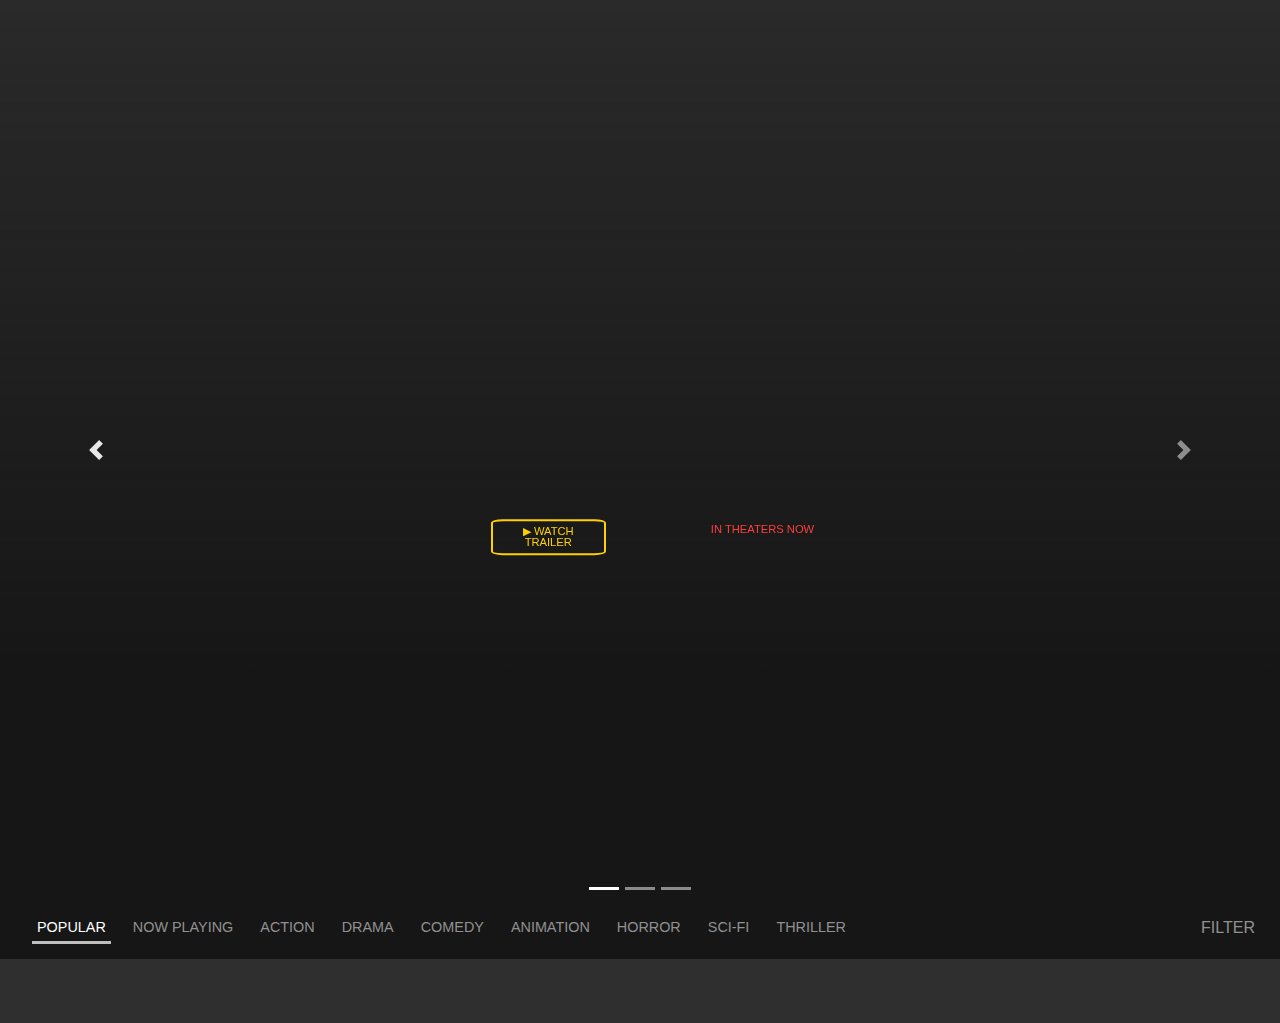
==== index.html @ 3bc3e59d "fixing error in html container wrapper" ====
<!DOCTYPE html>
<html lang="en">

<head>
    <meta charset="UTF-8">
    <meta http-equiv="X-UA-Compatible" content="IE=edge">
    <meta name="viewport" content="width=device-width, initial-scale=1.0">
    <link rel="stylesheet" href="https://maxcdn.bootstrapcdn.com/bootstrap/4.0.0/css/bootstrap.min.css"
        integrity="sha384-Gn5384xqQ1aoWXA+058RXPxPg6fy4IWvTNh0E263XmFcJlSAwiGgFAW/dAiS6JXm" crossorigin="anonymous">
    <link rel="stylesheet" href="css/index.css">
    <link rel="stylesheet" href="css/reset.css">
    <link rel="stylesheet" href="css/carousel.css">
    <link rel="stylesheet" href="css/filter.css">
    <link rel="stylesheet" href="css/modal.css">
    <script src="https://kit.fontawesome.com/52e29f6891.js" crossorigin="anonymous"></script>
    <script src="https://code.jquery.com/jquery-3.2.1.slim.min.js"
        integrity="sha384-KJ3o2DKtIkvYIK3UENzmM7KCkRr/rE9/Qpg6aAZGJwFDMVNA/GpGFF93hXpG5KkN"
        crossorigin="anonymous"></script>
    <script src="https://cdnjs.cloudflare.com/ajax/libs/popper.js/1.12.9/umd/popper.min.js"
        integrity="sha384-ApNbgh9B+Y1QKtv3Rn7W3mgPxhU9K/ScQsAP7hUibX39j7fakFPskvXusvfa0b4Q"
        crossorigin="anonymous"></script>
    <script src="https://maxcdn.bootstrapcdn.com/bootstrap/4.0.0/js/bootstrap.min.js"
        integrity="sha384-JZR6Spejh4U02d8jOt6vLEHfe/JQGiRRSQQxSfFWpi1MquVdAyjUar5+76PVCmYl"
        crossorigin="anonymous"></script>
    <script src='js/carousel.js'></script>
    <script src='js/filter.js'></script>
    <script src='js/modal.js'></script>

    <title>Movies Data Base</title>
</head>

<body>

    <header id="header" class="header">
        <!-- CAROUSEL -->
        <div id="carousel-container">
            <div id="carousel" class="carousel slide" data-ride="carousel">
                <!-- Indicators -->
                <ol class="carousel-indicators">
                    <li data-target="#carousels" data-slide-to="0" class="active"></li>
                    <li data-target="#carousel" data-slide-to="1"></li>
                    <li data-target="#carousel" data-slide-to="2"></li>
                </ol>
                <!-- Wrapper for slides -->
                <div class="carousel-inner">
                    <div class="carousel-item active" id="carousel__img1">
                        <div class="carousel-item__color"></div>
                        <img class="d-block w-100" src="" alt="First slide">
                        <div class="carousel-caption d-none d-flex">
                            <img src="" alt="" class="carousel-item__poster1">
                            <div class="carousel-item__description">
                                <h5 class="carousel-item__title1"></h5>
                                <p class="carousel-item__date1"></p>
                                <p class="carousel-item__genres1"></p>
                                <div class="rating_wrapper">
                                    <img src="https://external-content.duckduckgo.com/iu/?u=https%3A%2F%2Fpng-4.vector.me%2Ffiles%2Fimages%2F4%2F1%2F410258%2Fstar_thumb&f=1&nofb=1"
                                        alt="" class="carousel-item__icon">
                                    <p class="carousel-item__rating1"></p>
                                </div>
                                <p class="carousel-item__overview1"></p>
                                <div class="carousel-item__trailer-wrapper">
                                    <button class="carousel-item__trailer-button1">▶ Watch Trailer</button>
                                    <p class="carousel-item__trailer-theater">In Theaters Now</p>
                                </div>
                            </div>
                        </div>
                    </div>
                    <div class="carousel-item" id="carousel__img2">
                        <div class="carousel-item__color"></div>
                        <img class="d-block w-100" src="..." alt="Second slide">
                        <div class="carousel-caption d-none d-inline-flex">
                            <img src="" alt="" class="carousel-item__poster2">
                            <div class="carousel-item__description">
                                <h5 class="carousel-item__title2"></h5>
                                <p class="carousel-item__date2"></p>
                                <p class="carousel-item__genres2"></p>
                                <div class="rating_wrapper">
                                    <img src="https://external-content.duckduckgo.com/iu/?u=https%3A%2F%2Fpng-4.vector.me%2Ffiles%2Fimages%2F4%2F1%2F410258%2Fstar_thumb&f=1&nofb=1"
                                        alt="" class="carousel-item__icon">
                                    <p class="carousel-item__rating2"></p>
                                </div>
                                <p class="carousel-item__overview2"></p>
                                <div class="carousel-item__trailer-wrapper">
                                    <button class="carousel-item__trailer-button2">▶ Watch Trailer</button>
                                    <p class="carousel-item__trailer-theater">In Theaters Now</p>
                                </div>
                            </div>
                        </div>
                    </div>
                    <div class="carousel-item" id="carousel__img3">
                        <div class="carousel-item__color"></div>
                        <img class="d-block w-100" src="..." alt="Third slide">
                        <div class="carousel-caption d-none d-flex">
                            <img src="" alt="" class="carousel-item__poster3">
                            <div class="carousel-item__description">
                                <h5 class="carousel-item__title3"></h5>
                                <p class="carousel-item__date3"></p>
                                <p class="carousel-item__genres3"></p>
                                <div class="rating_wrapper">
                                    <img src="https://external-content.duckduckgo.com/iu/?u=https%3A%2F%2Fpng-4.vector.me%2Ffiles%2Fimages%2F4%2F1%2F410258%2Fstar_thumb&f=1&nofb=1"
                                        alt="" class="carousel-item__icon">
                                    <p class="carousel-item__rating3"></p>
                                </div>
                                <p class="carousel-item__overview3"></p>
                                <div class="carousel-item__trailer-wrapper">
                                    <button class="carousel-item__trailer-button3">▶ Watch Trailer</button>
                                    <p class="carousel-item__trailer-theater">In Theaters Now</p>
                                </div>
                            </div>
                        </div>
                    </div>
                </div>
                <!-- Controls -->
                <a class="carousel-control-prev" href="#carousel" role="button" data-slide="prev">
                    <span class="carousel-control-prev-icon" aria-hidden="true"></span>
                    <span class="sr-only">Previous</span>
                </a>
                <a class="carousel-control-next" href="#carousel" role="button" data-slide="next">
                    <span class="carousel-control-next-icon" aria-hidden="true"></span>
                    <span class="sr-only">Next</span>
                </a>
            </div>
        </div>
    </header>

    <!-- Genres and filter navbar -->
    <nav id='nav-wrapper'>
        <div id="filter-bar-nav">
            <ul class="filter-bar__list">
                <li id="popular" class="filter-bar__list-item list-item__selected">Popular</li>
                <li id="now_playing" class="filter-bar__list-item">NOW PLAYING</li>
                <li id="action" class="filter-bar__list-item">Action</li>
                <li id="drama" class="filter-bar__list-item">Drama</li>
                <li id="comedy" class="filter-bar__list-item">Comedy</li>
                <li id="animation" class="filter-bar__list-item">Animation</li>
                <li id="horror" class="filter-bar__list-item">Horror</li>
                <li id="sci-fi" class="filter-bar__list-item">Sci-Fi</li>
                <li id="thriller" class="filter-bar__list-item">Thriller</li>
                <li class="filter-bar__list-item"></li>
            </ul>
            <div>
                <input id="searchInput" class="filter-bar__value" type="text" placeholder=" Search movie...">
                <i id="filter-bar__icon" class="fas fa-search"></i>
            </div>

            <span id="filter-bar__btn" class="filter-bar__filter">Filter</span>
        </div>
        <div id='filter-search-nav' class="filter-search-nav">
            <ul class="filter-search-nav__list">
                <li><select name="filter-nav__movie_year" id="filter-nav__movie-year">
                    </select></li>
                <li><select name="filter-nav__genre" id="filter-nav__genre">
                        <option value="" disabled selected hidden>Genre</option>
                        <option id="action-genre" value="&with_genres=28">Action</option>
                        <option id="drama-genre" value="&with_genres=18">Drama</option>
                        <option id="comedy-genre" value="&with_genres=35">Comedy</option>
                        <option id="animation-genre" value="&with_genres=16">Animation</option>
                        <option id="horror-genre" value="&with_genres=27">Horror</option>
                        <option id="sci-fi-genre" value="&with_genres=878">Sci-fi</option>
                        <option id="thriller-genre" value="&with_genres=53">Thriller</option>
                    </select></li>
                <li><select name="filter-nav__rating" id="filter-nav__rating">
                        <option value="" disabled selected hidden>Rating</option>
                        <option value="&vote_average.gte=9">9+</option>
                        <option value="&vote_average.gte=8">8+</option>
                        <option value="&vote_average.gte=7">7+</option>
                        <option value="&vote_average.gte=6">6+</option>
                        <option value="&vote_average.gte=5">5+</option>
                        <option value="&vote_average.gte=4">4+</option>
                        <option value="&vote_average.gte=3">3+</option>
                        <option value="&vote_average.gte=2">2+</option>
                    </select></li>
                <li><select name="filter-nav__sort" id="filter-nav__sort">
                        <option value="" disabled selected hidden>Sort</option>
                        <option value="&sort_by=original_title.asc">A-Z</option>
                        <option value="&sort_by=original_title.desc">Z-A</option>
                        <option value="&sort_by=release_date.asc">Year Asc</option>
                        <option value="&sort_by=release_date.desc">Year Desc</option>
                        <option value="&sort_by=vote_average.asc">Popularity Asc</option>
                        <option value="&sort_by=vote_average.desc">Popularity Desc</option>
                    </select></li>
            </ul>
            <button class="filter-nav__search-btn" id="searchBtn">Search</button>
            <button class="filter-nav__random-btn" id="randomBtn"
                title="Click here to get a random movie matching your filters"
                onclick="randomize(1)">Randomizer</button>
        </div>
    </nav>

    <!-- Movies filter result container -->
    <section id="container_wrapper">
        <div id="popular_movies_container" class="active"></div>
        <div id="now_playing_movies_container"></div>
        <div id="action_movies_container"></div>
        <div id="drama_movies_container"></div>
        <div id="comedy_movies_container"></div>
        <div id="animation_movies_container"></div>
        <div id="horror_movies_container"></div>
        <div id="sci-fi_movies_container"></div>
        <div id="thriller_movies_container"></div>
        <div id="searchBtn_movies_container"></div>
        <div id="searchInput_movies_container"></div>
    </section>

    <!-- MODAL -->
    <!-- The Modal -->
    <div id="modal-wrapper" class="modal-wrapper">
        <!-- Modal content -->
        <div class="modal-content modal-content__background">
            <div class="modal-content__color"></div>
            <!-- <img src="" alt="" class="modal-content__background"> -->
            <div class="modal-content__details-wrapper">
                <!-- poster, title, year, genres, rating, overview, youtube -->
                <div class="modal-content__poster-wrapper"><img class="modal-content__poster" alt=""></div>
                <div class="modal-content__description-wrapper">
                    <span class="close" onclick="closeModal()">&times;</span>
                    <h2 class="modal-content__title"></h2>
                    <p class="modal-content__year"></p>
                    <p class="modal-content__genres"></p>
                    <div class="modal-content__rating-wrapper">
                        <img src="https://external-content.duckduckgo.com/iu/?u=https%3A%2F%2Fpng-4.vector.me%2Ffiles%2Fimages%2F4%2F1%2F410258%2Fstar_thumb&f=1&nofb=1"
                            alt="" class="carousel-item__icon">
                        <p class="modal-content__rating"></p>
                    </div>
                    <p class="modal-content__overview"></p>
                    <button class="modal-content__trailer-button">▶ Watch Trailer</button>
                </div>
            </div>
        </div>
    </div>

</body>

</html>
---- css/index.css ----
@import url('https://fonts.googleapis.com/css2?family=Bebas+Neue&family=Roboto&display=swap');

* {
    box-sizing: border-box;
}

body{
    font-size: 0.8rem;
    font-family: 'Source Sans Pro', sans-serif !important;
    background: rgba(0, 0, 0, 0.815);
}  

h2,h5 {
    font-family: 'Bebas Neue', cursive !important;
}
---- css/carousel.css ----
/* CAROUSEL */
.carousel, .carousel-container, .carousel-slide, .carousel-item, .carousel-inner {
  width: 100%;
  height: 100%;
  background-position:center center;
}

.carousel-item {
  background-size: cover;
  height: 100vh;
}

.carousel-item__color {
  background: linear-gradient(180deg, rgba(22,22,22,0.2) 0%, rgb(22,22,22,0.99) 75%, rgba(22,22,22,1) 100%);
  width: 100%;
  height: 100%;
  z-index: 1;
}

.carousel-caption {
  justify-content: center;
  align-items: center;
  top: 60%;
  transform: translateY(-60%);
  bottom: initial;
}

.carousel-caption > img {
  max-width: 25%;
}

.carousel-item__description {
  padding-left: 30px;
  width: 40%;
  text-align: left;
}

.carousel-item__description > p, .carousel-item__description > div {
  margin: 5px 0;
}

.carousel-item__title1, .carousel-item__title2, .carousel-item__title3 {
  font-size: 2rem;
}

.carousel-item__date1, .carousel-item__date2, .carousel-item__date3 {
  font-size: 0.95em;
  margin: 10px 0;
}

.carousel-item__genres1, .carousel-item__genres2, .carousel-item__genres3 {
  font-size: 0.8em;
}

.carousel-item__overview1, .carousel-item__overview2, .carousel-item__overview3 {
  font-size: 0.90em;
  line-height: 1.2;
}

.rating_wrapper {
  display: flex;
  align-items: center;
}

.carousel-item__icon {
  width: 4%;
}

.carousel-item__rating1, .carousel-item__rating2, .carousel-item__rating3 {
  font-size: 0.7em;
}

.carousel-item__trailer-wrapper {
  display: flex;
  justify-content: space-between;
  align-content: center;
}

.carousel-item__in-theaters {
  background-color: #be1313;
  color: white;
  font-size: 0.9em;
}

.carousel-item__trailer-button1, .carousel-item__trailer-button2, .carousel-item__trailer-button3 {
  width: 35%;
  height: auto;
  padding: 5px;
  background-color: transparent;
  color: #ffd000;
  font-size: 0.7rem;
  border: 2px solid #ffd000;
  border-radius: 10%;
  margin-top: 10px;
  text-transform: uppercase;
}


.carousel-item__trailer-button1:hover, .carousel-item__trailer-button2:hover, .carousel-item__trailer-button3:hover {
  background-color: #be1313;
  border: 2px solid #be1313;
  color: white;
  transition:  1s;
  opacity: 80%;
}

.carousel-item__trailer-theater {
  padding: 5px;
  background-color: transparent;
  color: #ff3e3e;
  font-size: 0.7rem;
  text-transform: uppercase;
  border-radius: 10%;
  margin-top: 10px;
}

/* MEDIA QUERIES */

@media only screen and (max-width: 1024px) {

  /* CAROUSEL */
  .carousel-item {
    height: 50vh;
  }

  .carousel-caption > img {
    max-width: 30%;
  }

  .carousel-item__description {
    width:100%;
  }
  
}

@media only screen and (max-width: 600px) {

  /* CAROUSEL */

  .carousel-item {
    height: 100vh;
  }

  .carousel-caption {
    flex-direction: column;
  }

  .carousel-caption > img {
    max-width: 70%;
  }

  .carousel-item__description {
    width: 100%;
    padding: 5% 15%;
  }

  .carousel-item__title1, .carousel-item__title2, .carousel-item__title3 {
    font-size: 1.2rem;
  }

  .carousel-item__description > p {
    font-size: 0.75rem;
  }

  .carousel-item__rating1, .carousel-item__rating2, .carousel-item__rating3 {
    font-size: 0.6em;
  }

  .carousel-item__trailer-button1, .carousel-item__trailer-button2, .carousel-item__trailer-button3 {
    max-width: 70%;
    font-size: 0.55rem;
  }
  
  .carousel-item__trailer-theater {
    font-size: 0.55rem;
  }

}
---- css/filter.css ----
#filter-bar-nav {
    background: rgb(22, 22, 22);
    color: rgb(145, 145, 145);
    font-weight:500;
    display: flex;
    justify-content: space-between;
    padding: 15px;
    margin: 0;
}

.filter-bar__list {
    display: flex;
    justify-content: space-evenly;
    width: 70%;
    font-size: 0.9rem;
}

.filter-bar__list > li {
    padding: 5px 5px;
    margin-left:5px;
    border-bottom: 3px solid transparent;
    text-transform: uppercase;
    transition: border-bottom 1.5s;
}

.filter-bar__list > li:hover {
    color: white;
    border-bottom: 3px solid rgb(190, 190, 190);
    transition:  1.5s;

}

.filter-bar__value {
    visibility: hidden;
    border-radius: 5px;
    border: 2px solid rgb(145, 145, 145);
    background-color: transparent;
    color: white;
}

.filter-bar__value::placeholder {
    color: rgb(145, 145, 145);
    font-weight: bold;
}

.filter-bar__value:focus::placeholder {
    color: transparent;
    border: none;
}

.show-search-input {
    visibility: visible;
}

.list-item__selected {
    color: white;
    border-bottom: 3px solid rgb(190, 190, 190) !important;
}

#movies_container, #container_wrapper {
    margin: 5%;
    color:white;
}

.inactive {
    display: none;
}

.filter-bar__filter {
    padding: 5px 5px;
    margin-right:5px;
    border-bottom: 3px solid transparent;
    text-transform: uppercase;
    transition: border-bottom 2.5s;
}

.filter-bar__filter:hover {
    color: white;
    border-bottom: 3px solid rgb(190, 190, 190);
    transition:  2s;
}

option[default] {
    display: none;
}

.filter-search-nav {
    display: none;
    justify-content: center;
    align-items: center;
    color: rgb(145 145 145);
    width: 100%;
    background-color: #2f2f2f;
}

.filter-search-nav__list {
    display: flex;
    padding: 15px;
}

.filter-search-nav__list > li {
    margin-right: 15px;
}

#filter-nav__movie-year, #filter-nav__genre, #filter-nav__rating, #filter-nav__sort {
    width: 100px;   
    height: 29px;
    border-radius: 5px;
    background-color: rgb(145, 145,145);
    border: 2px solid rgb(145, 145,145);
    color:black;
    font-weight: bold;
}


.filter-nav__search-btn {
    height: 29px;
    width: 80px;
    background-color: transparent;
    border-radius: 5px;
    border: 1px solid #ffd000;
    color: #ffd000;
    margin-right: 15px;
}

.filter-nav__search-btn:hover {
        
}

.filter-nav__random-btn {
    height: 29px;
    width: auto;
    background-color: #be1313;
    border-radius: 5px;
    border: 1px solid #be1313;
    color: white;;
    margin-right: 15px;
}

.filter-nav__random-btn:hover {
    
}


/* STICKY NAVBAR */

#nav-wrapper {
    overflow: hidden;
}
.sticky {
    position: fixed;
    top: 0;
    width: 100%;
}
---- css/modal.css ----
.modal-wrapper {
  display: none;
  /* Hidden by default */
  position: fixed;
  /* Stay in place */
  z-index: 1;
  /* Sit on top */
  padding-top: 100px;
  /* Location of the box */
  left: 0;
  top: 0;
  width: 100%;
  /* Full width */
  height: 100%;
  /* Full height */
  overflow: auto;
  /* Enable scroll if needed */
  background-color: rgb(0, 0, 0);
  /* Fallback color */
  background-color: rgba(0, 0, 0, 0.4);
  /* Black w/ opacity */
}
/* Modal Content */
.modal-content {
  margin: auto;
  /* padding: 20px; */
  /* border: 1px solid #FFD000; */
  width: 50%;
  height: auto;
}
.modal-content__background {
  display: block;
  background-size: cover;
}
/* The Close Button */
.close {
  color: white;
  align-self: flex-end;
  font-size: 35px;
  font-weight: bold;
}
.close:hover, .close:focus {
  color: #000;
  text-decoration: none;
  cursor: pointer;
}
.modal-content__poster-wrapper img {
  width: 250px;
  /* height: 100%; */
}
.modal-content__details-wrapper {
  display: flex;
  margin: 5px;
}
.modal-content__description-wrapper {
  display: flex;
  flex-direction: column;
  justify-content: space-between;
  padding-left: 20px;
  background-color: #000;
  opacity: 85%;
  padding: 10px;
}
.modal-content__title {
  font-size: 1.8em;
  color: #FFD000;
}
.modal-content__year {
  margin: 5px 0;
  color: #FFD000;
}
.modal-content__genres {
  margin-top: 10px;
  color: white;
}
.modal-content__rating-wrapper {
  display: flex;
  align-items: center;
  color: white;
}
.modal-content__rating {
  margin: 10px 10px;
}
.modal-content__overview {
  color: white;
}
.modal-content__trailer-button {
  margin: 10px 0;
  color: #FFD000;
  border: 2px solid #FFD000;
  background-color: transparent;
  width: auto;
  height: 30px;
  border-radius: 10%;
  font-size: 1.2em;
  text-transform: uppercase;
  padding: 0 10px;
}
.modal-content__trailer-button:hover {
  background-color: #BE1313;
  border: 2px solid #BE1313;
  color: white;
  transition:  1s;
}
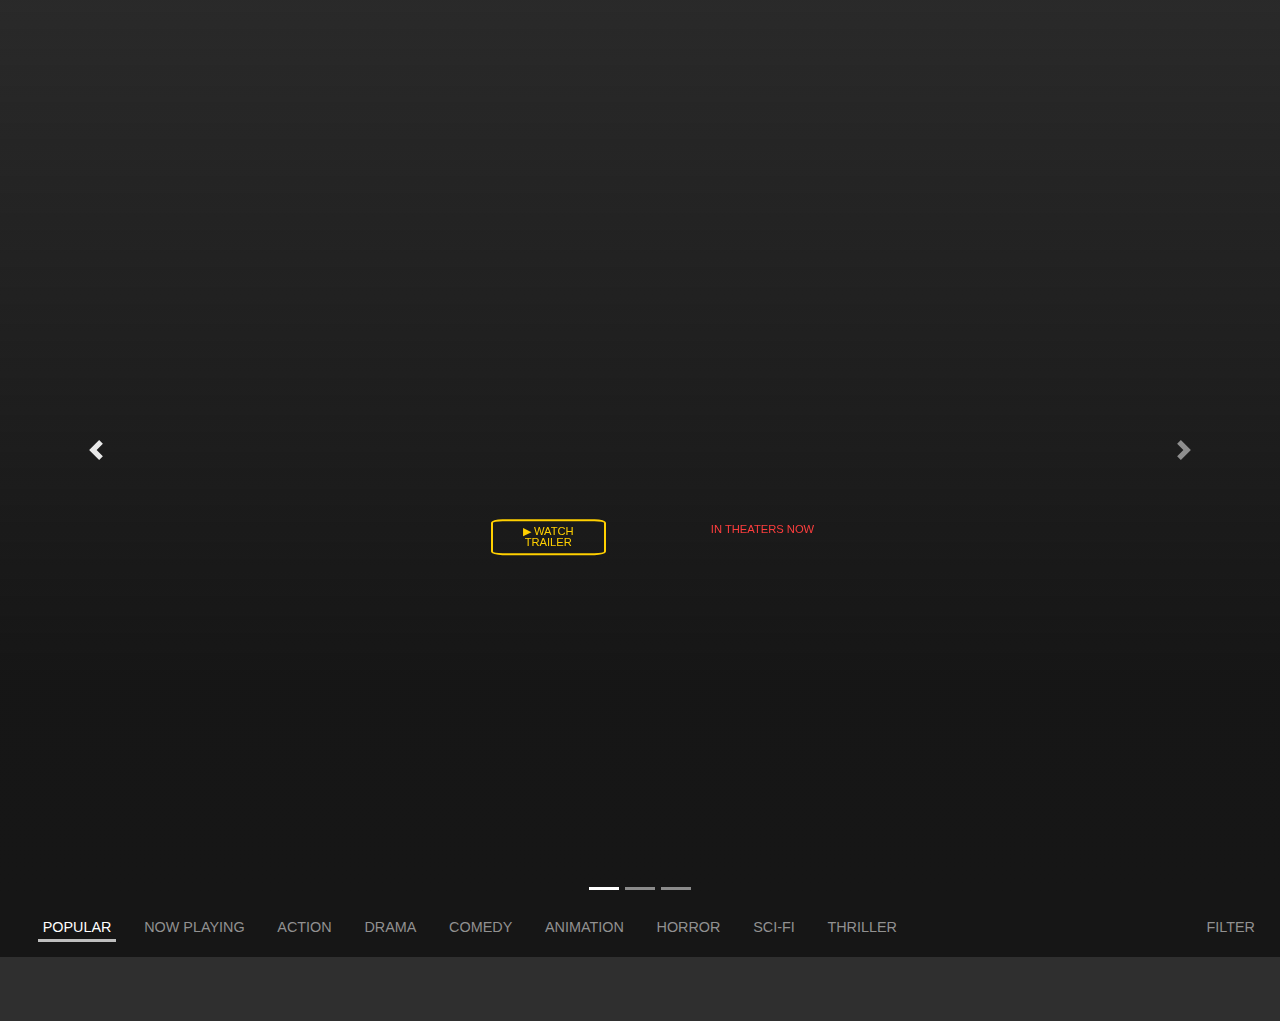
==== commit f183ced0: "[upd] added responsiveness to filter and search tab" ====
--- a/index.html
+++ b/index.html
@@ -124,68 +124,82 @@
     </header>
 
     <!-- Genres and filter navbar -->
-    <nav id='nav-wrapper'>
-        <div id="filter-bar-nav">
-            <ul class="filter-bar__list">
-                <li id="popular" class="filter-bar__list-item list-item__selected">Popular</li>
-                <li id="now_playing" class="filter-bar__list-item">NOW PLAYING</li>
-                <li id="action" class="filter-bar__list-item">Action</li>
-                <li id="drama" class="filter-bar__list-item">Drama</li>
-                <li id="comedy" class="filter-bar__list-item">Comedy</li>
-                <li id="animation" class="filter-bar__list-item">Animation</li>
-                <li id="horror" class="filter-bar__list-item">Horror</li>
-                <li id="sci-fi" class="filter-bar__list-item">Sci-Fi</li>
-                <li id="thriller" class="filter-bar__list-item">Thriller</li>
-                <li class="filter-bar__list-item"></li>
-            </ul>
+    <div class="navbar-container">
+        <div class="hamburger-button" onclick="openMenu()">
+            <i class="fas fa-bars"></i>
+        </div>
+        <nav id="nav-wrapper" class="nav-wrapper">
             <div>
-                <input id="searchInput" class="filter-bar__value" type="text" placeholder=" Search movie...">
-                <i id="filter-bar__icon" class="fas fa-search"></i>
+                <div class="hamburger-button-close" onclick="closeMenu()">
+                    <i class="fas fa-times"></i>
+                </div>
+                <div class="filter-bar-nav__items-wrapper">
+                    <ul class="filter-bar__list">
+                        <li id="popular" class="filter-bar__list-item list-item__selected">Popular</li>
+                        <li id="now_playing" class="filter-bar__list-item">NOW PLAYING</li>
+                        <li id="action" class="filter-bar__list-item">Action</li>
+                        <li id="drama" class="filter-bar__list-item">Drama</li>
+                        <li id="comedy" class="filter-bar__list-item">Comedy</li>
+                        <li id="animation" class="filter-bar__list-item">Animation</li>
+                        <li id="horror" class="filter-bar__list-item">Horror</li>
+                        <li id="sci-fi" class="filter-bar__list-item">Sci-Fi</li>
+                        <li id="thriller" class="filter-bar__list-item">Thriller</li>
+                        <li class="filter-bar__list-item"></li>
+                    </ul>
+                    <div class="filter-bar-nav__search-wrapper">
+                        <input id="searchInput" class="filter-bar__value" type="text" placeholder=" Search movie...">
+                        <i id="filter-bar__icon" class="fas fa-search"></i>
+                        <span id="filter-bar__btn" class="filter-bar__filter">Filter</span>
+                    </div>
+                </div>
+
+                <div id='filter-search-nav' class="filter-search-nav">
+                    <ul class="filter-search-nav__list">
+                        <li><select name="filter-nav__movie_year" id="filter-nav__movie-year">
+                            </select></li>
+                        <li><select name="filter-nav__genre" id="filter-nav__genre">
+                                <option value="" disabled selected hidden>Genre</option>
+                                <option id="action-genre" value="&with_genres=28">Action</option>
+                                <option id="drama-genre" value="&with_genres=18">Drama</option>
+                                <option id="comedy-genre" value="&with_genres=35">Comedy</option>
+                                <option id="animation-genre" value="&with_genres=16">Animation</option>
+                                <option id="horror-genre" value="&with_genres=27">Horror</option>
+                                <option id="sci-fi-genre" value="&with_genres=878">Sci-fi</option>
+                                <option id="thriller-genre" value="&with_genres=53">Thriller</option>
+                            </select></li>
+                        <li><select name="filter-nav__rating" id="filter-nav__rating">
+                                <option value="" disabled selected hidden>Rating</option>
+                                <option value="&vote_average.gte=9">9+</option>
+                                <option value="&vote_average.gte=8">8+</option>
+                                <option value="&vote_average.gte=7">7+</option>
+                                <option value="&vote_average.gte=6">6+</option>
+                                <option value="&vote_average.gte=5">5+</option>
+                                <option value="&vote_average.gte=4">4+</option>
+                                <option value="&vote_average.gte=3">3+</option>
+                                <option value="&vote_average.gte=2">2+</option>
+                            </select></li>
+                        <li><select name="filter-nav__sort" id="filter-nav__sort">
+                                <option value="" disabled selected hidden>Sort</option>
+                                <option value="&sort_by=original_title.asc">A-Z</option>
+                                <option value="&sort_by=original_title.desc">Z-A</option>
+                                <option value="&sort_by=release_date.asc">Year Asc</option>
+                                <option value="&sort_by=release_date.desc">Year Desc</option>
+                                <option value="&sort_by=vote_average.asc">Popularity Asc</option>
+                                <option value="&sort_by=vote_average.desc">Popularity Desc</option>
+                            </select></li>
+                    </ul>
+                    <div class="filter-btn-wrapper">
+                        <button class="filter-nav__search-btn" id="searchBtn">Search</button>
+                        <button class="filter-nav__random-btn" id="randomBtn"
+                            title="Click here to get a random movie matching your filters"
+                            onclick="randomize(1)">Randomizer</button>
+                    </div>
+                </div>
             </div>
 
-            <span id="filter-bar__btn" class="filter-bar__filter">Filter</span>
-        </div>
-        <div id='filter-search-nav' class="filter-search-nav">
-            <ul class="filter-search-nav__list">
-                <li><select name="filter-nav__movie_year" id="filter-nav__movie-year">
-                    </select></li>
-                <li><select name="filter-nav__genre" id="filter-nav__genre">
-                        <option value="" disabled selected hidden>Genre</option>
-                        <option id="action-genre" value="&with_genres=28">Action</option>
-                        <option id="drama-genre" value="&with_genres=18">Drama</option>
-                        <option id="comedy-genre" value="&with_genres=35">Comedy</option>
-                        <option id="animation-genre" value="&with_genres=16">Animation</option>
-                        <option id="horror-genre" value="&with_genres=27">Horror</option>
-                        <option id="sci-fi-genre" value="&with_genres=878">Sci-fi</option>
-                        <option id="thriller-genre" value="&with_genres=53">Thriller</option>
-                    </select></li>
-                <li><select name="filter-nav__rating" id="filter-nav__rating">
-                        <option value="" disabled selected hidden>Rating</option>
-                        <option value="&vote_average.gte=9">9+</option>
-                        <option value="&vote_average.gte=8">8+</option>
-                        <option value="&vote_average.gte=7">7+</option>
-                        <option value="&vote_average.gte=6">6+</option>
-                        <option value="&vote_average.gte=5">5+</option>
-                        <option value="&vote_average.gte=4">4+</option>
-                        <option value="&vote_average.gte=3">3+</option>
-                        <option value="&vote_average.gte=2">2+</option>
-                    </select></li>
-                <li><select name="filter-nav__sort" id="filter-nav__sort">
-                        <option value="" disabled selected hidden>Sort</option>
-                        <option value="&sort_by=original_title.asc">A-Z</option>
-                        <option value="&sort_by=original_title.desc">Z-A</option>
-                        <option value="&sort_by=release_date.asc">Year Asc</option>
-                        <option value="&sort_by=release_date.desc">Year Desc</option>
-                        <option value="&sort_by=vote_average.asc">Popularity Asc</option>
-                        <option value="&sort_by=vote_average.desc">Popularity Desc</option>
-                    </select></li>
-            </ul>
-            <button class="filter-nav__search-btn" id="searchBtn">Search</button>
-            <button class="filter-nav__random-btn" id="randomBtn"
-                title="Click here to get a random movie matching your filters"
-                onclick="randomize(1)">Randomizer</button>
-        </div>
-    </nav>
+        </nav>
+    </div>
+
 
     <!-- Movies filter result container -->
     <section id="container_wrapper">
--- a/css/filter.css
+++ b/css/filter.css
@@ -1,18 +1,25 @@
-#filter-bar-nav {
+/* FILTER NAVBAR */
+.nav-wrapper {
     background: rgb(22, 22, 22);
     color: rgb(145, 145, 145);
-    font-weight:500;
+    display: flex;
+    flex-direction: column;
+    width: 100%;
+    font-size: 0.9rem;
+}
+
+.filter-bar-nav__items-wrapper {
     display: flex;
     justify-content: space-between;
     padding: 15px;
-    margin: 0;
+    width: 100%;
+    margin: auto;
 }
 
 .filter-bar__list {
     display: flex;
     justify-content: space-evenly;
-    width: 70%;
-    font-size: 0.9rem;
+    width: 75%;
 }
 
 .filter-bar__list > li {
@@ -27,11 +34,20 @@
     color: white;
     border-bottom: 3px solid rgb(190, 190, 190);
     transition:  1.5s;
-
+}
+
+/* Filter bar search */
+.filter-bar-nav__search-wrapper {
+    display:flex;
+}
+
+#filter-bar__icon {
+    margin:auto;
 }
 
 .filter-bar__value {
-    visibility: hidden;
+    display:none;
+    margin: 0 10px;
     border-radius: 5px;
     border: 2px solid rgb(145, 145, 145);
     background-color: transparent;
@@ -49,21 +65,12 @@
 }
 
 .show-search-input {
-    visibility: visible;
+    display:flex;
 }
 
 .list-item__selected {
     color: white;
     border-bottom: 3px solid rgb(190, 190, 190) !important;
-}
-
-#movies_container, #container_wrapper {
-    margin: 5%;
-    color:white;
-}
-
-.inactive {
-    display: none;
 }
 
 .filter-bar__filter {
@@ -78,6 +85,7 @@
     color: white;
     border-bottom: 3px solid rgb(190, 190, 190);
     transition:  2s;
+    font-size: 0.9rem;
 }
 
 option[default] {
@@ -109,9 +117,7 @@
     background-color: rgb(145, 145,145);
     border: 2px solid rgb(145, 145,145);
     color:black;
-    font-weight: bold;
-}
-
+}
 
 .filter-nav__search-btn {
     height: 29px;
@@ -141,14 +147,155 @@
     
 }
 
-
-/* STICKY NAVBAR */
+/* sticky navbar*/
 
 #nav-wrapper {
     overflow: hidden;
 }
+
 .sticky {
     position: fixed;
     top: 0;
     width: 100%;
+}
+
+/* Hamburger button */
+.hamburger-button {
+    color: rgb(145, 145, 145);
+    font-size: 1.3em;
+    cursor: pointer;
+    margin: auto 1%;
+    display: none;
+}
+
+.hamburger-button-close {
+    display:none;
+}
+
+/* MOVIE CONTAINER STYLES */
+
+#container_wrapper {
+    margin: 5%;
+    color:white;
+}
+
+.inactive {
+    display: none;
+}
+
+/* MEDIA QUERIES  */
+
+@media only screen and (max-width: 1024px) {
+
+    .filter-bar-nav__items-wrapper {
+        font-size:0.8rem;
+    }
+}
+
+@media only screen and (max-width: 600px) {
+
+    /* FILTER NAVBAR */
+    /* Hanburger button */
+    .hamburger-button {
+        display: block;
+        z-index: 999;
+    }
+
+
+    /* navbar content */
+    .nav-wrapper {
+        position: fixed;
+        height: 100vh;
+        width: 100%;
+        left: -100%;
+        top: 0;
+        padding: 5%;
+        background-color: rgb(22, 22, 22);
+        text-align: center;
+        transition: all 0.4s ease;
+        flex-direction: column;
+        justify-content: center;
+        z-index:99;
+    }
+
+    .filter-bar__list {
+        flex-direction: column;
+        width:100%;
+        height:70%;
+    }
+
+    .filter-bar-nav__items-wrapper {
+        flex-direction: column;
+    }
+
+    .nav-wrapper.nav-active {
+        left: 0;
+    }
+
+    .hamburger-button-close.nav-active {
+        display:block;
+    }
+
+    .filter-bar__list > li, .filter-bar__filter {
+        border-bottom:none !important;
+    }
+
+    .filter-bar-nav__search-wrapper {
+        display: flex;
+        height: fit-content;
+    }
+
+    #filter-bar__icon {
+        margin-right:0;
+    }
+
+    /* search filters */
+    .filter-search-nav {
+        display: flex;
+        width: 100%;
+        margin-top:20%;
+        background: transparent;
+    }
+
+    .filter-search-nav__list {
+        display: flex;
+        flex-direction: column;
+        width:50%;
+        padding:0;
+    }
+
+    #filter-nav__movie-year, #filter-nav__genre, #filter-nav__rating, #filter-nav__sort {
+        width: 80%;
+        height: 10%;
+        margin: 5%;
+    }
+
+    .filter-btn-wrapper {
+        flex-direction: column;
+        margin:2%;
+        width: 30%;
+    }
+
+    .filter-nav__search-btn {
+        margin:2%;
+        height:25px;
+    }
+
+    .filter-nav__random-btn {
+        margin:4% 2%;
+        height:25px;
+    }
+
+    /* MOVIES CONTAINER */
+    .responsive-flex {
+        display: flex;
+        align-items: center;
+        margin: 20px 5px !important;
+        width: auto !important;
+    }
+
+    .responsive-flex > div {
+        margin-left: 10px;
+    }
+    
 }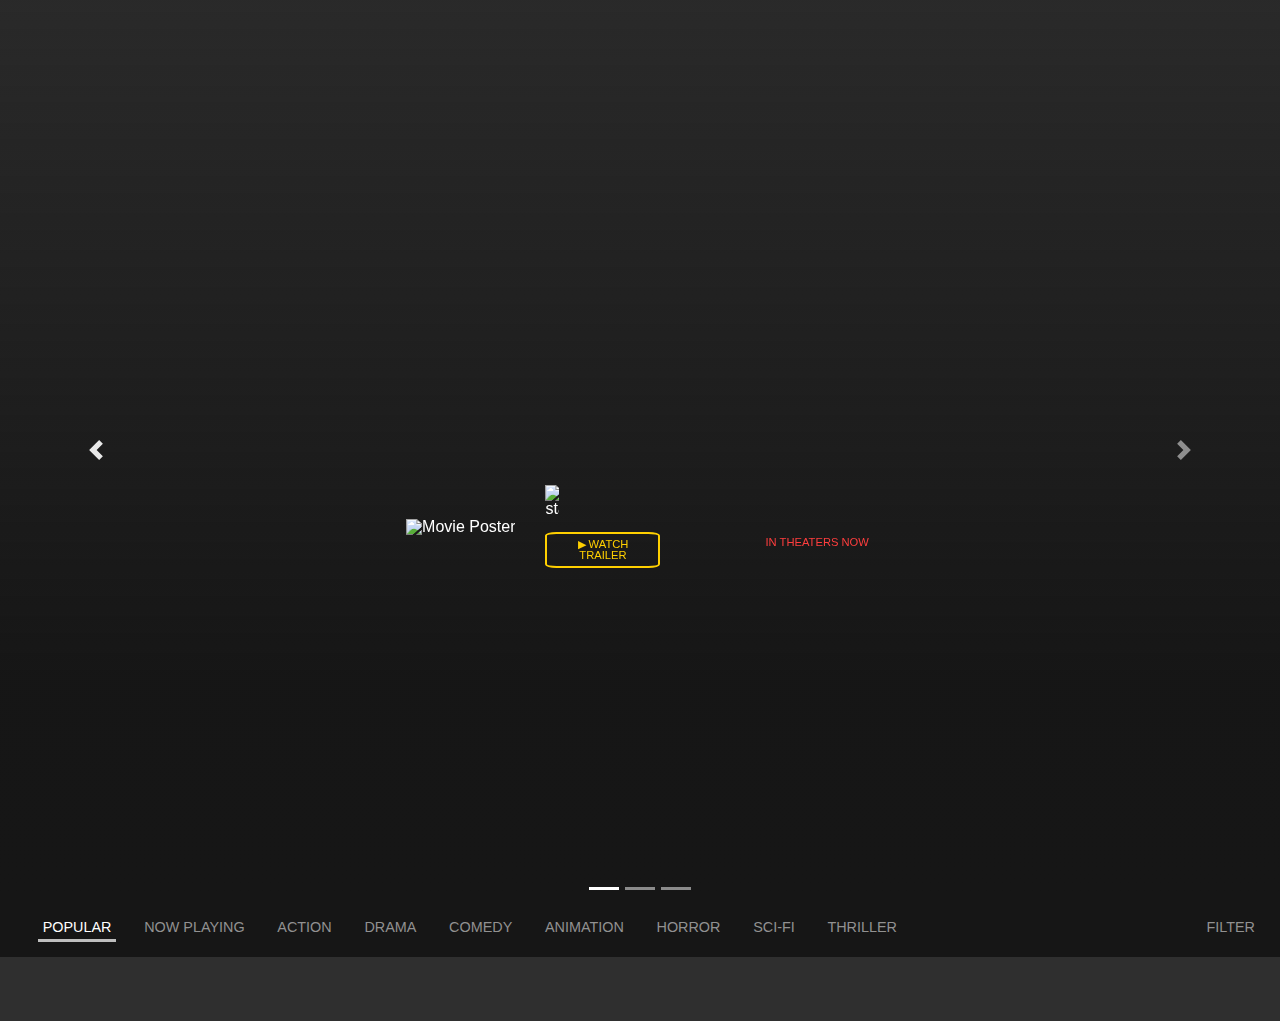
==== commit 7572eb74: "Merge pull request #26 from toaraujo/clean-code" ====
--- a/index.html
+++ b/index.html
@@ -1,6 +1,5 @@
 <!DOCTYPE html>
 <html lang="en">
-
 <head>
     <meta charset="UTF-8">
     <meta http-equiv="X-UA-Compatible" content="IE=edge">
@@ -25,7 +24,6 @@
     <script src='js/carousel.js'></script>
     <script src='js/filter.js'></script>
     <script src='js/modal.js'></script>
-
     <title>Movies Data Base</title>
 </head>
 
@@ -41,20 +39,21 @@
                     <li data-target="#carousel" data-slide-to="1"></li>
                     <li data-target="#carousel" data-slide-to="2"></li>
                 </ol>
-                <!-- Wrapper for slides -->
+                <!-- Wrapper for movies slides -->
                 <div class="carousel-inner">
+                    <!-- First carousel item -->
                     <div class="carousel-item active" id="carousel__img1">
                         <div class="carousel-item__color"></div>
-                        <img class="d-block w-100" src="" alt="First slide">
+                        <img class="d-block w-100" alt="First movie">
                         <div class="carousel-caption d-none d-flex">
-                            <img src="" alt="" class="carousel-item__poster1">
+                            <img alt="Movie Poster" class="carousel-item__poster1">
                             <div class="carousel-item__description">
                                 <h5 class="carousel-item__title1"></h5>
                                 <p class="carousel-item__date1"></p>
                                 <p class="carousel-item__genres1"></p>
                                 <div class="rating_wrapper">
                                     <img src="https://external-content.duckduckgo.com/iu/?u=https%3A%2F%2Fpng-4.vector.me%2Ffiles%2Fimages%2F4%2F1%2F410258%2Fstar_thumb&f=1&nofb=1"
-                                        alt="" class="carousel-item__icon">
+                                        alt="star" class="carousel-item__icon">
                                     <p class="carousel-item__rating1"></p>
                                 </div>
                                 <p class="carousel-item__overview1"></p>
@@ -65,18 +64,20 @@
                             </div>
                         </div>
                     </div>
+
+                    <!-- Second carousel item -->
                     <div class="carousel-item" id="carousel__img2">
                         <div class="carousel-item__color"></div>
-                        <img class="d-block w-100" src="..." alt="Second slide">
+                        <img class="d-block w-100" alt="Second movie">
                         <div class="carousel-caption d-none d-inline-flex">
-                            <img src="" alt="" class="carousel-item__poster2">
+                            <img alt="Movie Poster" class="carousel-item__poster2">
                             <div class="carousel-item__description">
                                 <h5 class="carousel-item__title2"></h5>
                                 <p class="carousel-item__date2"></p>
                                 <p class="carousel-item__genres2"></p>
                                 <div class="rating_wrapper">
                                     <img src="https://external-content.duckduckgo.com/iu/?u=https%3A%2F%2Fpng-4.vector.me%2Ffiles%2Fimages%2F4%2F1%2F410258%2Fstar_thumb&f=1&nofb=1"
-                                        alt="" class="carousel-item__icon">
+                                        alt="star" class="carousel-item__icon">
                                     <p class="carousel-item__rating2"></p>
                                 </div>
                                 <p class="carousel-item__overview2"></p>
@@ -87,18 +88,20 @@
                             </div>
                         </div>
                     </div>
+
+                    <!-- Third carousel item -->
                     <div class="carousel-item" id="carousel__img3">
                         <div class="carousel-item__color"></div>
-                        <img class="d-block w-100" src="..." alt="Third slide">
+                        <img class="d-block w-100" alt="Third movie">
                         <div class="carousel-caption d-none d-flex">
-                            <img src="" alt="" class="carousel-item__poster3">
+                            <img alt="Movie Poster" class="carousel-item__poster3">
                             <div class="carousel-item__description">
                                 <h5 class="carousel-item__title3"></h5>
                                 <p class="carousel-item__date3"></p>
                                 <p class="carousel-item__genres3"></p>
                                 <div class="rating_wrapper">
                                     <img src="https://external-content.duckduckgo.com/iu/?u=https%3A%2F%2Fpng-4.vector.me%2Ffiles%2Fimages%2F4%2F1%2F410258%2Fstar_thumb&f=1&nofb=1"
-                                        alt="" class="carousel-item__icon">
+                                        alt="star" class="carousel-item__icon">
                                     <p class="carousel-item__rating3"></p>
                                 </div>
                                 <p class="carousel-item__overview3"></p>
@@ -110,6 +113,7 @@
                         </div>
                     </div>
                 </div>
+
                 <!-- Controls -->
                 <a class="carousel-control-prev" href="#carousel" role="button" data-slide="prev">
                     <span class="carousel-control-prev-icon" aria-hidden="true"></span>
@@ -119,6 +123,7 @@
                     <span class="carousel-control-next-icon" aria-hidden="true"></span>
                     <span class="sr-only">Next</span>
                 </a>
+
             </div>
         </div>
     </header>
@@ -133,6 +138,8 @@
                 <div class="hamburger-button-close" onclick="closeMenu()">
                     <i class="fas fa-times"></i>
                 </div>
+
+                <!-- Genres and filter navbar -->
                 <div class="filter-bar-nav__items-wrapper">
                     <ul class="filter-bar__list">
                         <li id="popular" class="filter-bar__list-item list-item__selected">Popular</li>
@@ -152,12 +159,17 @@
                         <span id="filter-bar__btn" class="filter-bar__filter">Filter</span>
                     </div>
                 </div>
-
+                
+                <!-- Filter search form -->
                 <div id='filter-search-nav' class="filter-search-nav">
                     <ul class="filter-search-nav__list">
-                        <li><select name="filter-nav__movie_year" id="filter-nav__movie-year">
-                            </select></li>
-                        <li><select name="filter-nav__genre" id="filter-nav__genre">
+                        <li>
+                            <select name="filter-nav__movie_year" id="filter-nav__movie-year">
+                                <option value="" disabled selected hidden>Year</option>
+                            </select>
+                        </li>
+                        <li>
+                            <select name="filter-nav__genre" id="filter-nav__genre">
                                 <option value="" disabled selected hidden>Genre</option>
                                 <option id="action-genre" value="&with_genres=28">Action</option>
                                 <option id="drama-genre" value="&with_genres=18">Drama</option>
@@ -166,8 +178,10 @@
                                 <option id="horror-genre" value="&with_genres=27">Horror</option>
                                 <option id="sci-fi-genre" value="&with_genres=878">Sci-fi</option>
                                 <option id="thriller-genre" value="&with_genres=53">Thriller</option>
-                            </select></li>
-                        <li><select name="filter-nav__rating" id="filter-nav__rating">
+                            </select>
+                        </li>
+                        <li>
+                            <select name="filter-nav__rating" id="filter-nav__rating">
                                 <option value="" disabled selected hidden>Rating</option>
                                 <option value="&vote_average.gte=9">9+</option>
                                 <option value="&vote_average.gte=8">8+</option>
@@ -177,8 +191,10 @@
                                 <option value="&vote_average.gte=4">4+</option>
                                 <option value="&vote_average.gte=3">3+</option>
                                 <option value="&vote_average.gte=2">2+</option>
-                            </select></li>
-                        <li><select name="filter-nav__sort" id="filter-nav__sort">
+                            </select>
+                        </li>
+                        <li>
+                            <select name="filter-nav__sort" id="filter-nav__sort">
                                 <option value="" disabled selected hidden>Sort</option>
                                 <option value="&sort_by=original_title.asc">A-Z</option>
                                 <option value="&sort_by=original_title.desc">Z-A</option>
@@ -186,7 +202,8 @@
                                 <option value="&sort_by=release_date.desc">Year Desc</option>
                                 <option value="&sort_by=vote_average.asc">Popularity Asc</option>
                                 <option value="&sort_by=vote_average.desc">Popularity Desc</option>
-                            </select></li>
+                            </select>
+                        </li>
                     </ul>
                     <div class="filter-btn-wrapper">
                         <button class="filter-nav__search-btn" id="searchBtn">Search</button>
@@ -218,13 +235,11 @@
 
     <!-- MODAL -->
     <!-- The Modal -->
-    <div id="modal-wrapper" class="modal-wrapper">
+    <section id="modal-wrapper" class="modal-wrapper">
         <!-- Modal content -->
         <div class="modal-content modal-content__background">
             <div class="modal-content__color"></div>
-            <!-- <img src="" alt="" class="modal-content__background"> -->
             <div class="modal-content__details-wrapper">
-                <!-- poster, title, year, genres, rating, overview, youtube -->
                 <div class="modal-content__poster-wrapper"><img class="modal-content__poster" alt=""></div>
                 <div class="modal-content__description-wrapper">
                     <span class="close" onclick="closeModal()">&times;</span>
@@ -233,7 +248,7 @@
                     <p class="modal-content__genres"></p>
                     <div class="modal-content__rating-wrapper">
                         <img src="https://external-content.duckduckgo.com/iu/?u=https%3A%2F%2Fpng-4.vector.me%2Ffiles%2Fimages%2F4%2F1%2F410258%2Fstar_thumb&f=1&nofb=1"
-                            alt="" class="carousel-item__icon">
+                            alt="star" class="carousel-item__icon">
                         <p class="modal-content__rating"></p>
                     </div>
                     <p class="modal-content__overview"></p>
@@ -241,7 +256,7 @@
                 </div>
             </div>
         </div>
-    </div>
+    </section>
 
 </body>
 
--- a/css/carousel.css
+++ b/css/carousel.css
@@ -2,9 +2,10 @@
 .carousel, .carousel-container, .carousel-slide, .carousel-item, .carousel-inner {
   width: 100%;
   height: 100%;
-  background-position:center center;
+  background-position: center center;
 }
 
+/* carousel items */
 .carousel-item {
   background-size: cover;
   height: 100vh;
@@ -95,7 +96,6 @@
   text-transform: uppercase;
 }
 
-
 .carousel-item__trailer-button1:hover, .carousel-item__trailer-button2:hover, .carousel-item__trailer-button3:hover {
   background-color: #be1313;
   border: 2px solid #be1313;
@@ -114,11 +114,10 @@
   margin-top: 10px;
 }
 
+
 /* MEDIA QUERIES */
-
 @media only screen and (max-width: 1024px) {
 
-  /* CAROUSEL */
   .carousel-item {
     height: 50vh;
   }
@@ -134,8 +133,6 @@
 }
 
 @media only screen and (max-width: 600px) {
-
-  /* CAROUSEL */
 
   .carousel-item {
     height: 100vh;
--- a/css/filter.css
+++ b/css/filter.css
@@ -33,7 +33,27 @@
 .filter-bar__list > li:hover {
     color: white;
     border-bottom: 3px solid rgb(190, 190, 190);
-    transition:  1.5s;
+    transition:  1.2s;
+}
+
+.list-item__selected {
+    color: white;
+    border-bottom: 3px solid rgb(190, 190, 190) !important;
+}
+
+.filter-bar__filter {
+    padding: 5px 5px;
+    margin-right:5px;
+    border-bottom: 3px solid transparent;
+    text-transform: uppercase;
+    transition: border-bottom 2.5s;
+}
+
+.filter-bar__filter:hover {
+    color: white;
+    border-bottom: 3px solid rgb(190, 190, 190);
+    transition:  2s;
+    font-size: 0.9rem;
 }
 
 /* Filter bar search */
@@ -66,30 +86,6 @@
 
 .show-search-input {
     display:flex;
-}
-
-.list-item__selected {
-    color: white;
-    border-bottom: 3px solid rgb(190, 190, 190) !important;
-}
-
-.filter-bar__filter {
-    padding: 5px 5px;
-    margin-right:5px;
-    border-bottom: 3px solid transparent;
-    text-transform: uppercase;
-    transition: border-bottom 2.5s;
-}
-
-.filter-bar__filter:hover {
-    color: white;
-    border-bottom: 3px solid rgb(190, 190, 190);
-    transition:  2s;
-    font-size: 0.9rem;
-}
-
-option[default] {
-    display: none;
 }
 
 .filter-search-nav {
@@ -114,9 +110,13 @@
     width: 100px;   
     height: 29px;
     border-radius: 5px;
-    background-color: rgb(145, 145,145);
-    border: 2px solid rgb(145, 145,145);
+    background-color: rgb(145, 145, 145);
+    border: 2px solid rgb(145, 145, 145);
     color:black;
+}
+
+option[default] {
+    display: none;
 }
 
 .filter-nav__search-btn {
@@ -129,26 +129,18 @@
     margin-right: 15px;
 }
 
-.filter-nav__search-btn:hover {
-        
-}
-
 .filter-nav__random-btn {
+    width: auto;
     height: 29px;
-    width: auto;
+    border-radius: 5px;
+    margin-right: 15px;
     background-color: #be1313;
-    border-radius: 5px;
     border: 1px solid #be1313;
-    color: white;;
-    margin-right: 15px;
-}
-
-.filter-nav__random-btn:hover {
-    
-}
+    color: white;
+}
+
 
 /* sticky navbar*/
-
 #nav-wrapper {
     overflow: hidden;
 }
@@ -161,10 +153,10 @@
 
 /* Hamburger button */
 .hamburger-button {
-    color: rgb(145, 145, 145);
+    color: #fff;
     font-size: 1.3em;
     cursor: pointer;
-    margin: auto 1%;
+    margin: 1%;
     display: none;
 }
 
@@ -188,7 +180,17 @@
 @media only screen and (max-width: 1024px) {
 
     .filter-bar-nav__items-wrapper {
+        flex-direction:column;
         font-size:0.8rem;
+    }
+
+    .filter-bar__list {
+        width: 100%;
+    }
+
+    .filter-bar-nav__search-wrapper {
+        margin-left: auto;
+        width: fit-content;
     }
 }
 
@@ -214,7 +216,6 @@
         text-align: center;
         transition: all 0.4s ease;
         flex-direction: column;
-        justify-content: center;
         z-index:99;
     }
 
@@ -224,8 +225,15 @@
         height:70%;
     }
 
+    .filter-bar__list > li {
+        padding: 2%;
+    }
+
     .filter-bar-nav__items-wrapper {
         flex-direction: column;
+        padding: 20% 5% 5% 5%;
+        font-size:0.95rem;
+
     }
 
     .nav-wrapper.nav-active {
@@ -251,7 +259,7 @@
 
     /* search filters */
     .filter-search-nav {
-        display: flex;
+        display: none;
         width: 100%;
         margin-top:20%;
         background: transparent;
@@ -282,7 +290,7 @@
     }
 
     .filter-nav__random-btn {
-        margin:4% 2%;
+        margin:8% 2%;
         height:25px;
     }
 
--- a/css/modal.css
+++ b/css/modal.css
@@ -1,104 +1,144 @@
+/* MODAL */
 .modal-wrapper {
   display: none;
-  /* Hidden by default */
   position: fixed;
-  /* Stay in place */
-  z-index: 1;
-  /* Sit on top */
-  padding-top: 100px;
-  /* Location of the box */
+  z-index: 98;
+  padding-top: 10%;
   left: 0;
   top: 0;
   width: 100%;
-  /* Full width */
   height: 100%;
-  /* Full height */
   overflow: auto;
-  /* Enable scroll if needed */
   background-color: rgb(0, 0, 0);
-  /* Fallback color */
   background-color: rgba(0, 0, 0, 0.4);
-  /* Black w/ opacity */
 }
+
 /* Modal Content */
 .modal-content {
   margin: auto;
-  /* padding: 20px; */
-  /* border: 1px solid #FFD000; */
   width: 50%;
   height: auto;
 }
+
 .modal-content__background {
   display: block;
   background-size: cover;
 }
+
 /* The Close Button */
 .close {
   color: white;
   align-self: flex-end;
-  font-size: 35px;
+  font-size: 2.2rem;
   font-weight: bold;
 }
+
 .close:hover, .close:focus {
   color: #000;
   text-decoration: none;
   cursor: pointer;
 }
+
 .modal-content__poster-wrapper img {
   width: 250px;
-  /* height: 100%; */
 }
+
 .modal-content__details-wrapper {
   display: flex;
   margin: 5px;
 }
+
 .modal-content__description-wrapper {
   display: flex;
   flex-direction: column;
-  justify-content: space-between;
-  padding-left: 20px;
+  justify-content: space-evenly;
   background-color: #000;
   opacity: 85%;
-  padding: 10px;
+  padding: 20px 10px 30px 30px;
 }
+
 .modal-content__title {
-  font-size: 1.8em;
+  font-size: 1.8rem;
   color: #FFD000;
 }
+
 .modal-content__year {
-  margin: 5px 0;
   color: #FFD000;
+  font-size:0.9rem;
 }
+
 .modal-content__genres {
-  margin-top: 10px;
+  font-size:0.8rem;
   color: white;
 }
+
 .modal-content__rating-wrapper {
   display: flex;
   align-items: center;
+  font-size:0.75rem;
   color: white;
 }
-.modal-content__rating {
-  margin: 10px 10px;
-}
+
 .modal-content__overview {
   color: white;
+  font-size:0.8rem;
+  line-height: 1.2;
 }
+
 .modal-content__trailer-button {
   margin: 10px 0;
   color: #FFD000;
   border: 2px solid #FFD000;
   background-color: transparent;
-  width: auto;
-  height: 30px;
+  width: 33%;
+  height: 25px;
   border-radius: 10%;
-  font-size: 1.2em;
+  font-size: 0.6rem;
   text-transform: uppercase;
   padding: 0 10px;
 }
+
 .modal-content__trailer-button:hover {
   background-color: #BE1313;
   border: 2px solid #BE1313;
   color: white;
   transition:  1s;
+}
+
+
+/* MEDIA QUERIES */
+@media only screen and (max-width: 1024px) {
+
+  /* MODAL CONTENT */
+  .modal-content {
+    width: 90%;
+  }
+
+  .modal-content__poster-wrapper img {
+    max-width: 200px;
+  }
+
+}
+
+@media only screen and (max-width: 600px) {
+
+  .modal-wrapper {
+    padding: 15% 0;
+    background: rgba(22,22,22,1);
+    align-items: center;
+  }
+  
+  .modal-content__details-wrapper {
+    flex-direction: column;
+    align-items: center;
+    background-color: #000;
+    opacity: 85%;
+  }
+
+  .close {
+    position: absolute;
+    top: 4%;
+    right: 5%;
+  }
+
 }